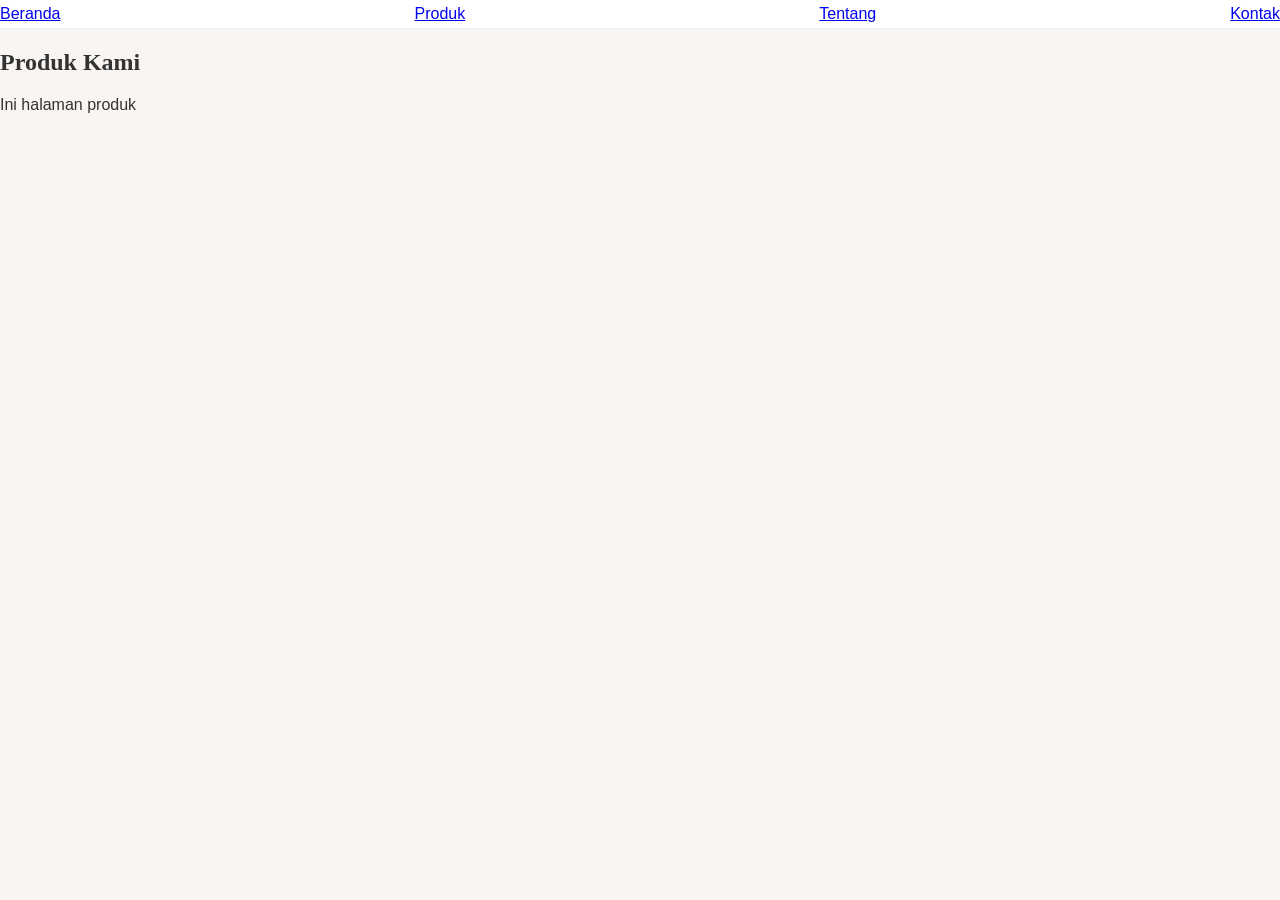
==== produk.html @ eb9799fb "fix lowercase" ====
<!DOCTYPE html>
<html lang="id">
<head>
  <meta charset="UTF-8">
  <title>Produk - Wana Flore</title>
  <link rel="stylesheet" href="style.css">
</head>
<body>

<header>
  <div class="nav">
    <a href="index.html">Beranda</a>
    <a href="produk.html">Produk</a>
    <a href="tentang.html">Tentang</a>
    <a href="kontak.html">Kontak</a>
  </div>
</header>

<section>
  <h1>Produk Kami</h1>
  <p>Ini halaman produk</p>
</section>

</body>
</html>
---- style.css ----
body {
  margin: 0;
  font-family: 'Poppins', sans-serif;
  background: #f8f5f2;
  color: #333;
}

h1, h2, h3 {
  font-family: 'Playfair Display', serif;
}

/* CONTAINER */
.container {
  width: 90%;
  max-width: 1100px;
  margin: auto;
}

/* NAV */
header {
  background: white;
  padding: 5px 0;
  border-bottom: 1px solid #eee;
}

.nav {
  display: flex;
  justify-content: space-between;
  align-items: center;
}

nav a {
  margin-left: 20px;
  text-decoration: none;
  color: #333;
}

/* HERO */
.hero {
  height: 90vh;
  background: url('images/banner.png') center/cover no-repeat;
  position: relative;
  display: flex;
  align-items: center;
  justify-content: center;
  text-align: center;
}

.overlay {
  position: absolute;
  width: 100%;
  height: 100%;
  background: rgba(0,0,0,0.4);
}

.hero-content {
  position: relative;
  color: white;
}

.hero h1 {
  font-size: 50px;
}

.hero p {
  margin: 20px 0;
}

/* BUTTON */
.btn {
  background: #a67c52;
  color: white;
  padding: 12px 25px;
  text-decoration: none;
  border-radius: 30px;
}

.btn.small {
  padding: 8px 15px;
  font-size: 14px;
}

/* ABOUT */
.about {
  padding: 80px 0;
  text-align: center;
}

/* PRODUK */
.produk {
  padding: 80px 0;
}

.grid {
  display: grid;
  grid-template-columns: repeat(auto-fit, minmax(250px, 1fr));
  gap: 30px;
}

.card {
  background: white;
  border-radius: 15px;
  overflow: hidden;
}

.card img {
  width: 100%;
}

.card-body {
  padding: 20px;
}

/* TESTIMONI */
.testimoni {
  background: #fff;
  padding: 80px 0;
  text-align: center;
}

.testi-box {
  margin: 20px auto;
  max-width: 500px;
  font-style: italic;
}

/* CTA */
.cta {
  background: #5a3e2b;
  color: white;
  text-align: center;
  padding: 60px 20px;
}
.filter {
  text-align: center;
  margin-bottom: 30px;
}

.filter button {
  padding: 10px 20px;
  margin: 5px;
  border: none;
  background: #ddd;
  cursor: pointer;
  border-radius: 20px;
}

.filter button:hover {
  background: #a67c52;
  color: white;
}
.logo img {
  height: 150px;
  object-fit: contain;
}
.card {
  transition: transform 0.3s ease;
}

.card:hover {
  transform: translateY(-8px);
}
@media (max-width: 768px) {
  .nav {
    flex-direction: column;
  }

  .hero h1 {
    font-size: 28px;
  }
}
body {
  animation: fadeIn 0.4s ease;
}

@keyframes fadeIn {
  from {opacity: 0;}
  to {opacity: 1;}
}
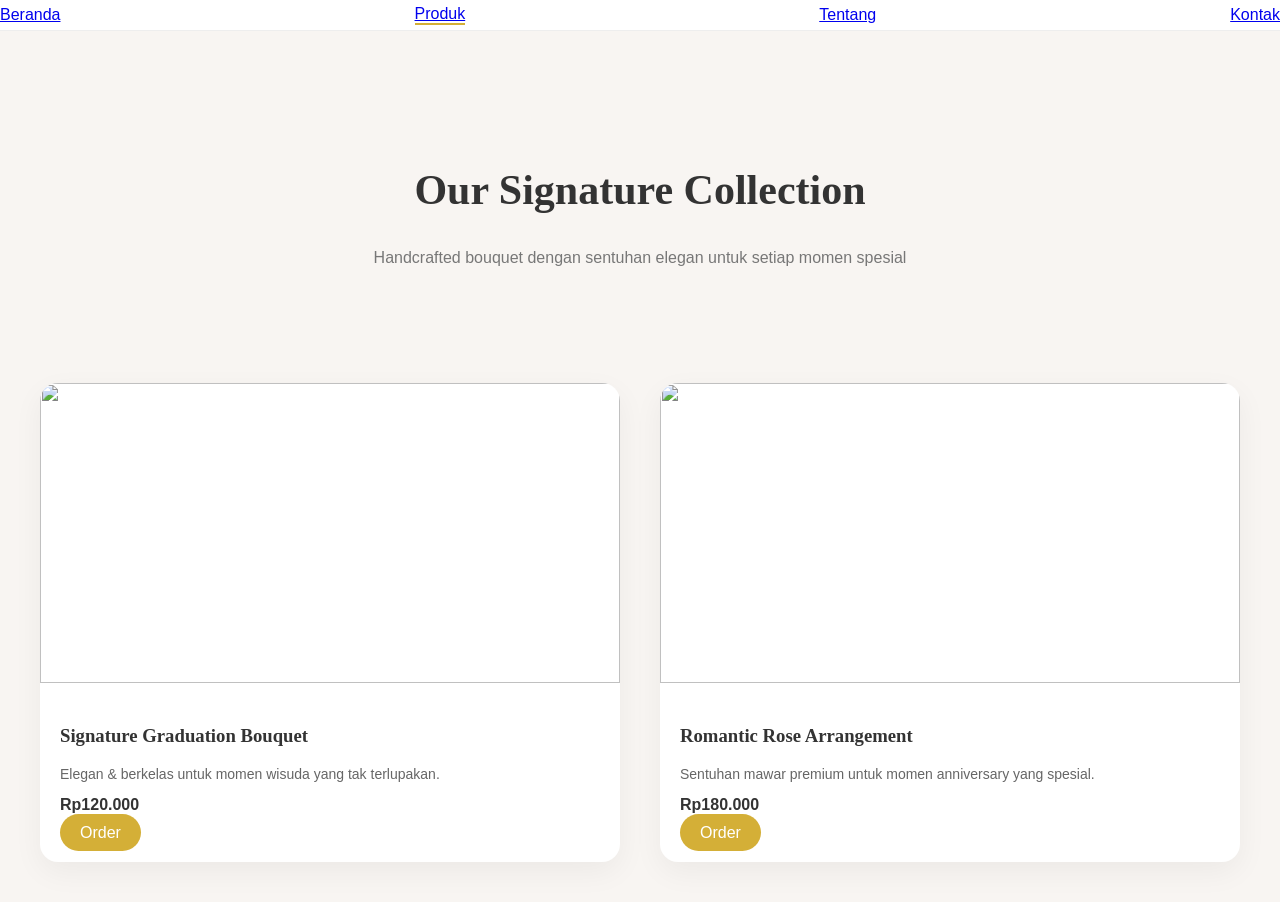
==== commit 18ef1fd6: "update produk page" ====
--- a/produk.html
+++ b/produk.html
@@ -2,7 +2,7 @@
 <html lang="id">
 <head>
   <meta charset="UTF-8">
-  <title>Produk - Wana Flore</title>
+  <title>Our Collection - Wana Flore</title>
   <link rel="stylesheet" href="style.css">
 </head>
 <body>
@@ -10,15 +10,41 @@
 <header>
   <div class="nav">
     <a href="index.html">Beranda</a>
-    <a href="produk.html">Produk</a>
+    <a href="produk.html" class="active">Produk</a>
     <a href="tentang.html">Tentang</a>
     <a href="kontak.html">Kontak</a>
   </div>
 </header>
 
-<section>
-  <h1>Produk Kami</h1>
-  <p>Ini halaman produk</p>
+<section class="produk-hero">
+  <h1>Our Signature Collection</h1>
+  <p>Handcrafted bouquet dengan sentuhan elegan untuk setiap momen spesial</p>
+</section>
+
+<section class="produk-grid">
+
+  <!-- ITEM 1 -->
+  <div class="produk-card">
+    <img src="images/bunga1.jpg">
+    <div class="info">
+      <h3>Signature Graduation Bouquet</h3>
+      <p>Elegan & berkelas untuk momen wisuda yang tak terlupakan.</p>
+      <span>Rp120.000</span>
+      <a href="https://wa.me/6282127703233?text=Halo%20saya%20mau%20pesan%20Signature%20Graduation%20Bouquet" class="btn-primary">Order</a>
+    </div>
+  </div>
+
+  <!-- ITEM 2 -->
+  <div class="produk-card">
+    <img src="images/bunga2.jpg">
+    <div class="info">
+      <h3>Romantic Rose Arrangement</h3>
+      <p>Sentuhan mawar premium untuk momen anniversary yang spesial.</p>
+      <span>Rp180.000</span>
+      <a href="https://wa.me/6282127703233?text=Halo%20saya%20mau%20pesan%20Romantic%20Rose%20Arrangement" class="btn-primary">Order</a>
+    </div>
+  </div>
+
 </section>
 
 </body>
--- a/style.css
+++ b/style.css
@@ -177,3 +177,99 @@
   from {opacity: 0;}
   to {opacity: 1;}
 }
+.nav a.active {
+  border-bottom: 2px solid #d4af37;
+}
+section {
+  animation: fadeUp 0.6s ease;
+}
+
+@keyframes fadeUp {
+  from {
+    opacity: 0;
+    transform: translateY(20px);
+  }
+  to {
+    opacity: 1;
+    transform: translateY(0);
+  }
+}
+/* HERO PRODUK */
+.produk-hero {
+  text-align: center;
+  padding: 100px 20px 60px;
+}
+
+.produk-hero h1 {
+  font-family: 'Playfair Display', serif;
+  font-size: 42px;
+}
+
+.produk-hero p {
+  color: #777;
+}
+
+/* GRID */
+.produk-grid {
+  display: grid;
+  grid-template-columns: repeat(auto-fit, minmax(300px,1fr));
+  gap: 40px;
+  padding: 40px;
+}
+
+/* CARD */
+.produk-card {
+  background: white;
+  border-radius: 18px;
+  overflow: hidden;
+  transition: 0.4s;
+}
+
+.produk-card img {
+  width: 100%;
+  height: 300px;
+  object-fit: cover;
+}
+
+.produk-card:hover {
+  transform: translateY(-10px);
+}
+
+/* INFO */
+.produk-card .info {
+  padding: 20px;
+}
+
+.produk-card h3 {
+  font-family: 'Playfair Display', serif;
+}
+
+.produk-card p {
+  font-size: 14px;
+  color: #666;
+}
+
+.produk-card span {
+  display: block;
+  margin: 10px 0;
+  font-weight: bold;
+}
+
+/* BUTTON */
+.btn-primary {
+  background: #d4af37;
+  color: white;
+  padding: 10px 20px;
+  border-radius: 25px;
+  text-decoration: none;
+}
+.produk-card {
+  box-shadow: 0 10px 30px rgba(0,0,0,0.05);
+}
+.produk-card img {
+  transition: 0.4s;
+}
+
+.produk-card:hover img {
+  transform: scale(1.05);
+}
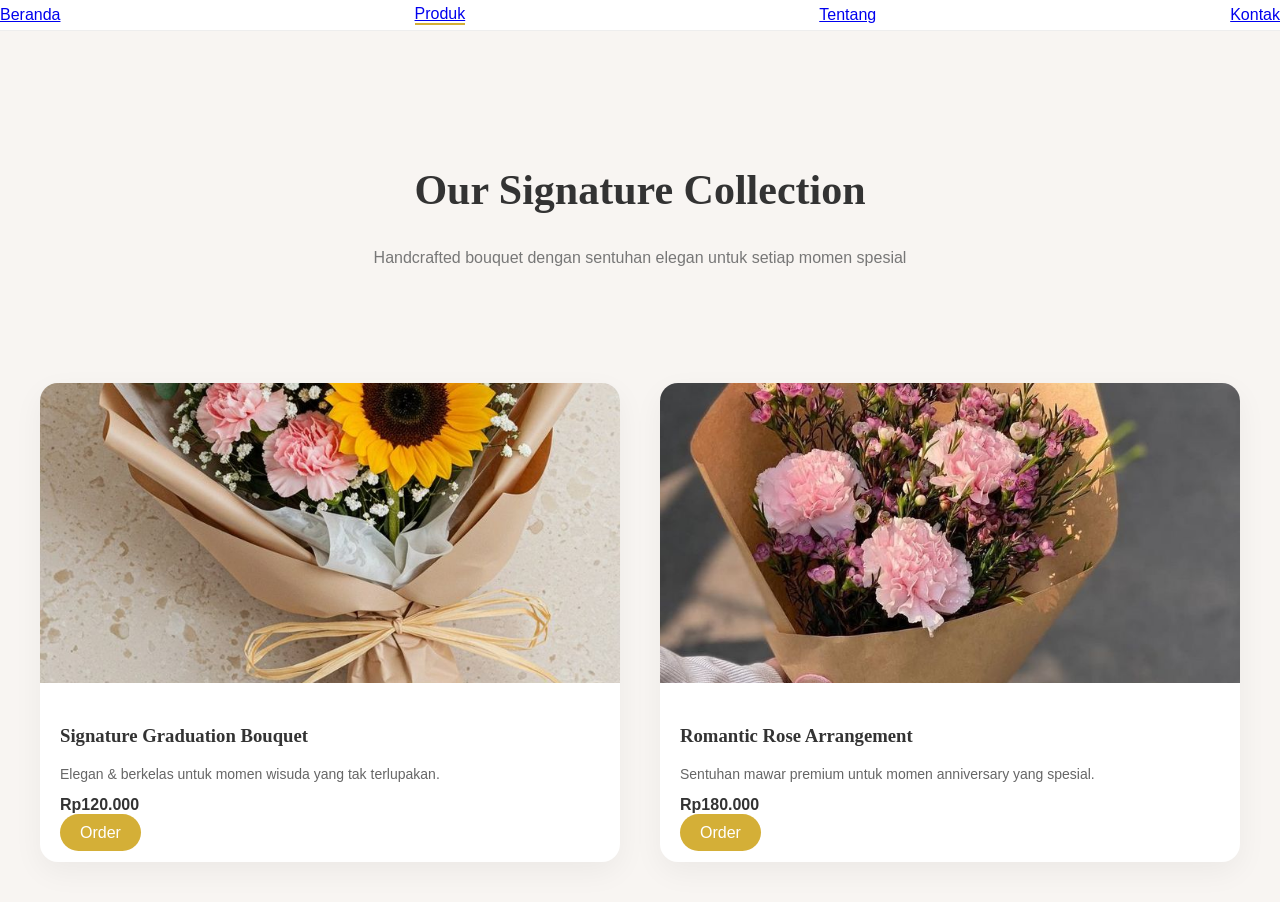
==== commit 726a2e59: "force update" ====
--- a/produk.html
+++ b/produk.html
@@ -25,7 +25,7 @@
 
   <!-- ITEM 1 -->
   <div class="produk-card">
-    <img src="images/bunga1.jpg">
+    <img src="images/bunga7.jpg">
     <div class="info">
       <h3>Signature Graduation Bouquet</h3>
       <p>Elegan & berkelas untuk momen wisuda yang tak terlupakan.</p>
@@ -36,7 +36,7 @@
 
   <!-- ITEM 2 -->
   <div class="produk-card">
-    <img src="images/bunga2.jpg">
+    <img src="images/bunga6.jpg">
     <div class="info">
       <h3>Romantic Rose Arrangement</h3>
       <p>Sentuhan mawar premium untuk momen anniversary yang spesial.</p>
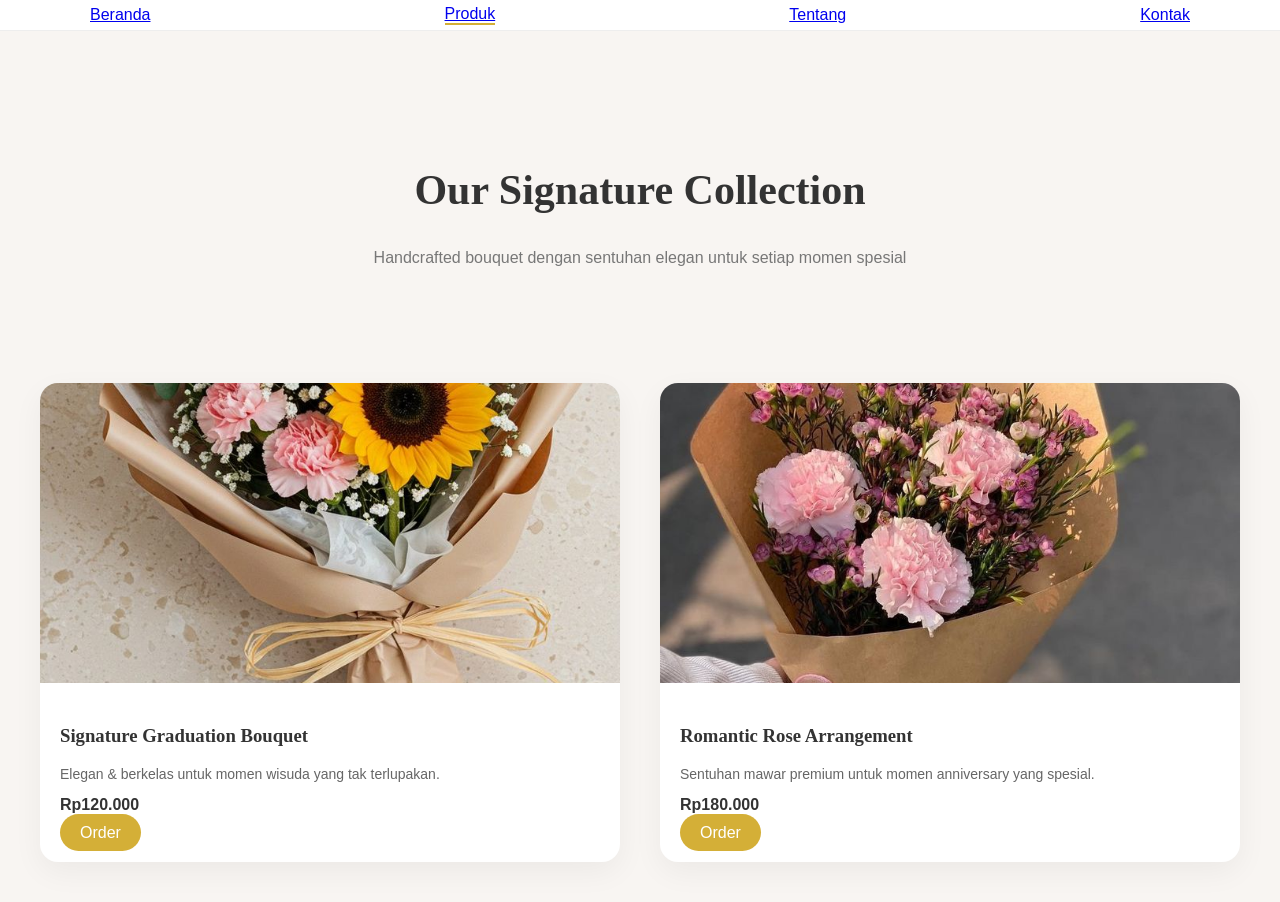
==== commit 89c1f8f3: "force update" ====
--- a/produk.html
+++ b/produk.html
@@ -8,7 +8,7 @@
 <body>
 
 <header>
-  <div class="nav">
+  <div class="container nav">
     <a href="index.html">Beranda</a>
     <a href="produk.html" class="active">Produk</a>
     <a href="tentang.html">Tentang</a>
